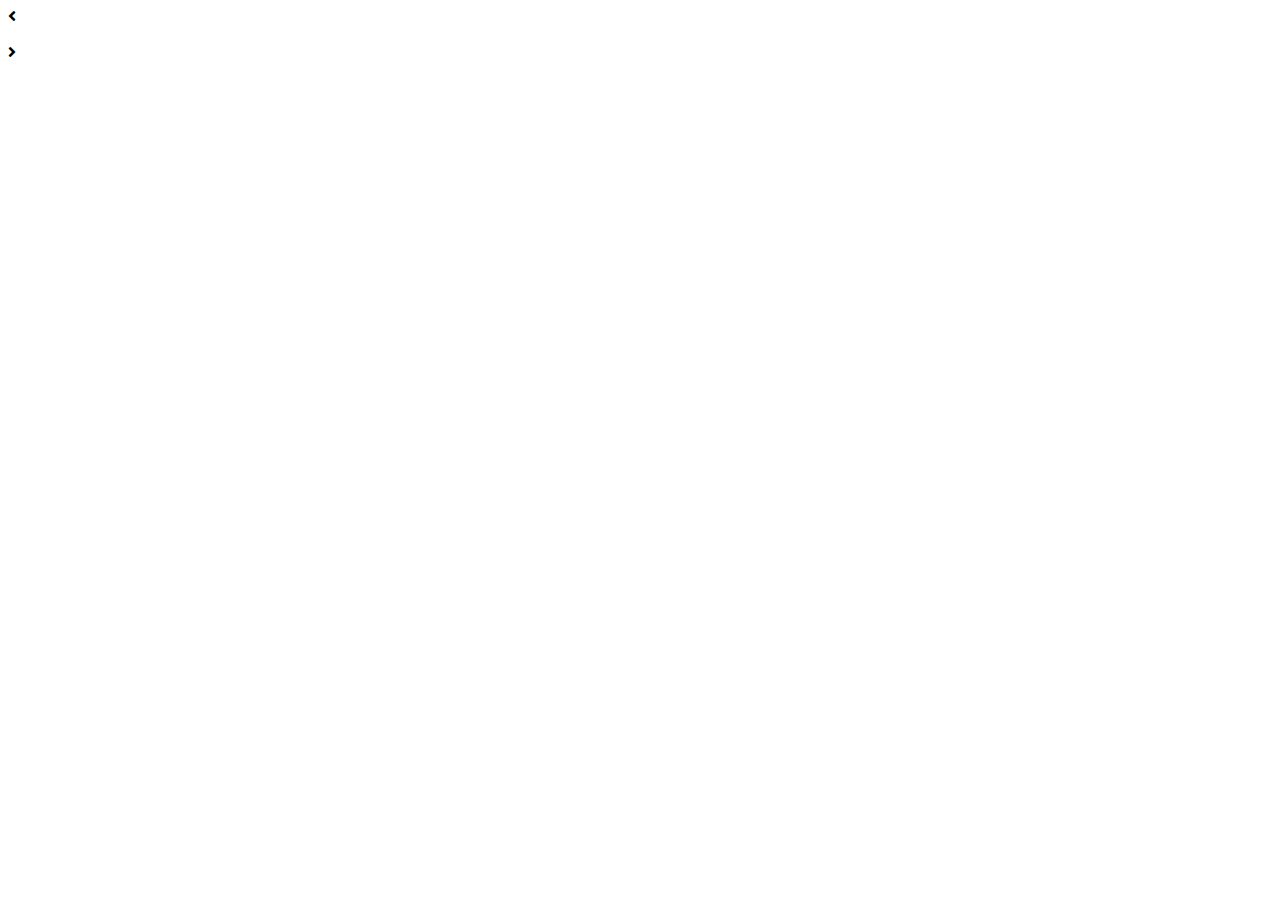
==== carousel/index.html @ 62c0058e "carousel" ====
<!DOCTYPE html>
<html lang="en">
  <head>
    <link
      rel="stylesheet"
      href="https://pro.fontawesome.com/releases/v5.15.2/css/all.css"
    />
    <meta charset="UTF-8" />
    <meta name="viewport" content="width=device-width, initial-scale=1.0" />
    <title>Document</title>
  </head>
  <body>
    <main>
      <i class="fas fa-angle-left" id="arrowLeft"></i>
      <nav>
        <div id="carausel">
          <img />
          <img />
          <img />
          <img />
          <img />
        </div>
      </nav>
      <i class="fas fa-angle-right" id="arrowRight"></i>
    </main>
  </body>
</html>
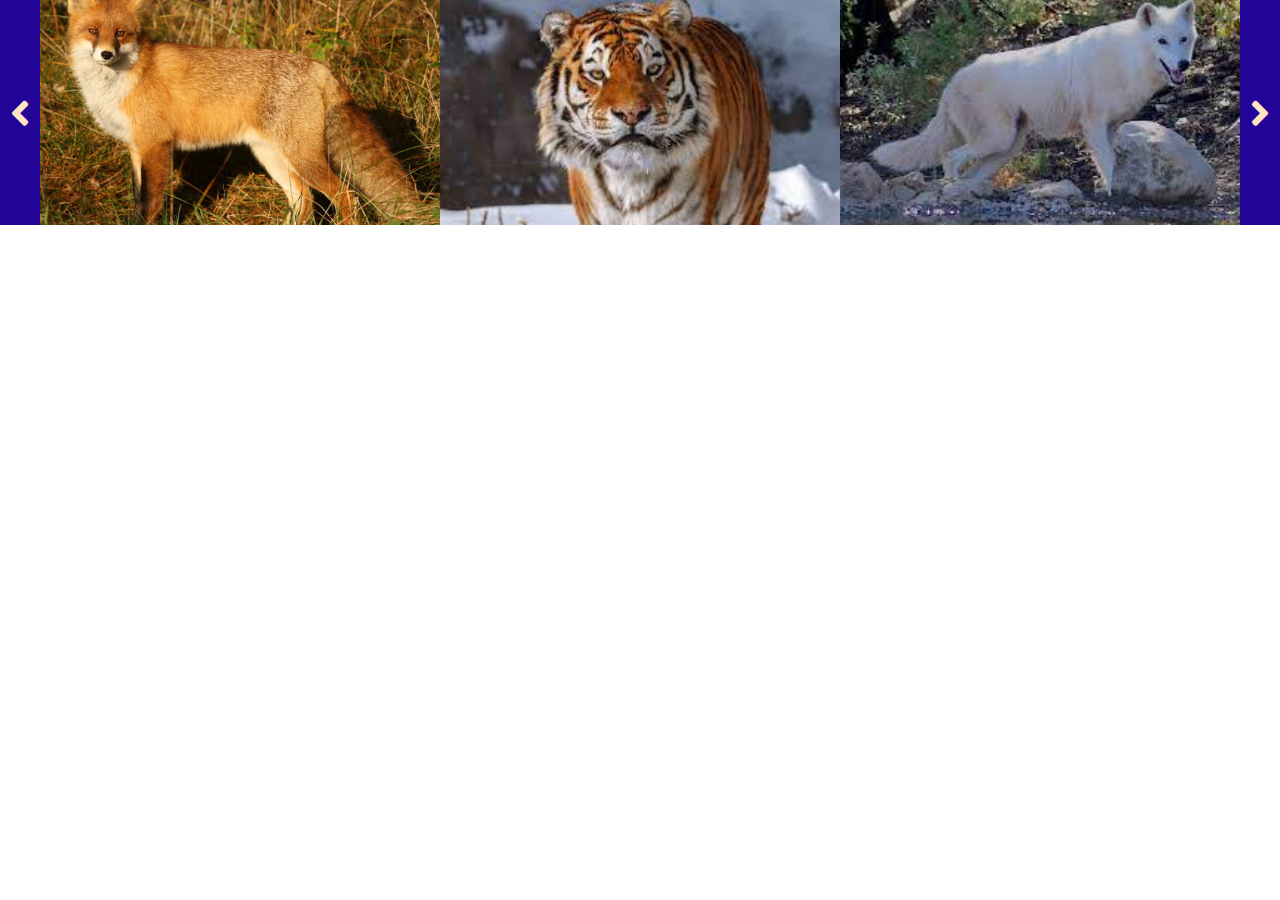
==== commit 7249b2d7: "fullcode" ====
--- a/carousel/index.html
+++ b/carousel/index.html
@@ -1,6 +1,6 @@
 <!DOCTYPE html>
 <html lang="en">
-  <head>
+  
     <link
       rel="stylesheet"
       href="https://pro.fontawesome.com/releases/v5.15.2/css/all.css"
@@ -8,20 +8,86 @@
     <meta charset="UTF-8" />
     <meta name="viewport" content="width=device-width, initial-scale=1.0" />
     <title>Document</title>
+    <style>
+      *{
+        padding: 0;
+        margin: 0;
+        box-sizing: border-box;
+      }
+      main{
+        display: flex;
+        align-items: center;
+        background: rgb(34, 5, 150);
+      }
+      nav{
+        overflow: hidden;
+      }
+      div{
+        display: flex;
+        transition: all 0.5s;
+        /*transform: translateX(-99.3);*/
+      }
+      img{
+        /* min-width: 33.3%; */
+        aspect-ratio: 16/9;
+        object-fit: cover;
+      }
+      i{
+        padding: 10px;
+        font-size: 40px;
+        color:bisque ;
+      }
+    </style>
+    
   </head>
   <body>
     <main>
-      <i class="fas fa-angle-left" id="arrowLeft"></i>
+      <i class="fas fa-angle-left" id="arrowLeft" ></i>
       <nav>
-        <div id="carausel">
-          <img />
-          <img />
-          <img />
-          <img />
-          <img />
+        <div id="carousel">
+          <img src="./1.jpg" />
+          <img src="./2.jpeg"/>
+          <img src="./3.jpeg"/>
+          <img src="./4.webp"/>
+          <img src="./5.jpeg"/>
+          <img src="./6.jpeg"/>
         </div>
       </nav>
       <i class="fas fa-angle-right" id="arrowRight"></i>
     </main>
   </body>
+  <script>
+    let left = document.getElementById("arrowLeft")
+    let right = document.getElementById("arrowRight")
+    let carousel = document.getElementById("carousel")
+
+    const carouselElem = 3;
+    const width= 100 / carouselElem;
+    const item = carousel.children.length - carouselElem;
+    let current= 0
+
+    for (let i = 0; i < carousel.childElementCount; i++) {
+      carousel.children[i].style.minWidth = width + "%";
+    }
+
+    right.addEventListener("click", clickRight);
+    function clickRight() {
+      current += 1;
+      if (current>= item) {
+        current = 0;
+      }
+      carousel.style.transform = `translateX(-${width * current}%)`;
+    
+
+    }
+    left.addEventListener("click", clickLeft);
+
+        function clickLeft() {
+            current -= 1;
+            if (current < 0) {
+                current = item;
+            }
+            carousel.style.transform = `translateX(-${width * current}%)`;
+        }
+  </script>
 </html>
